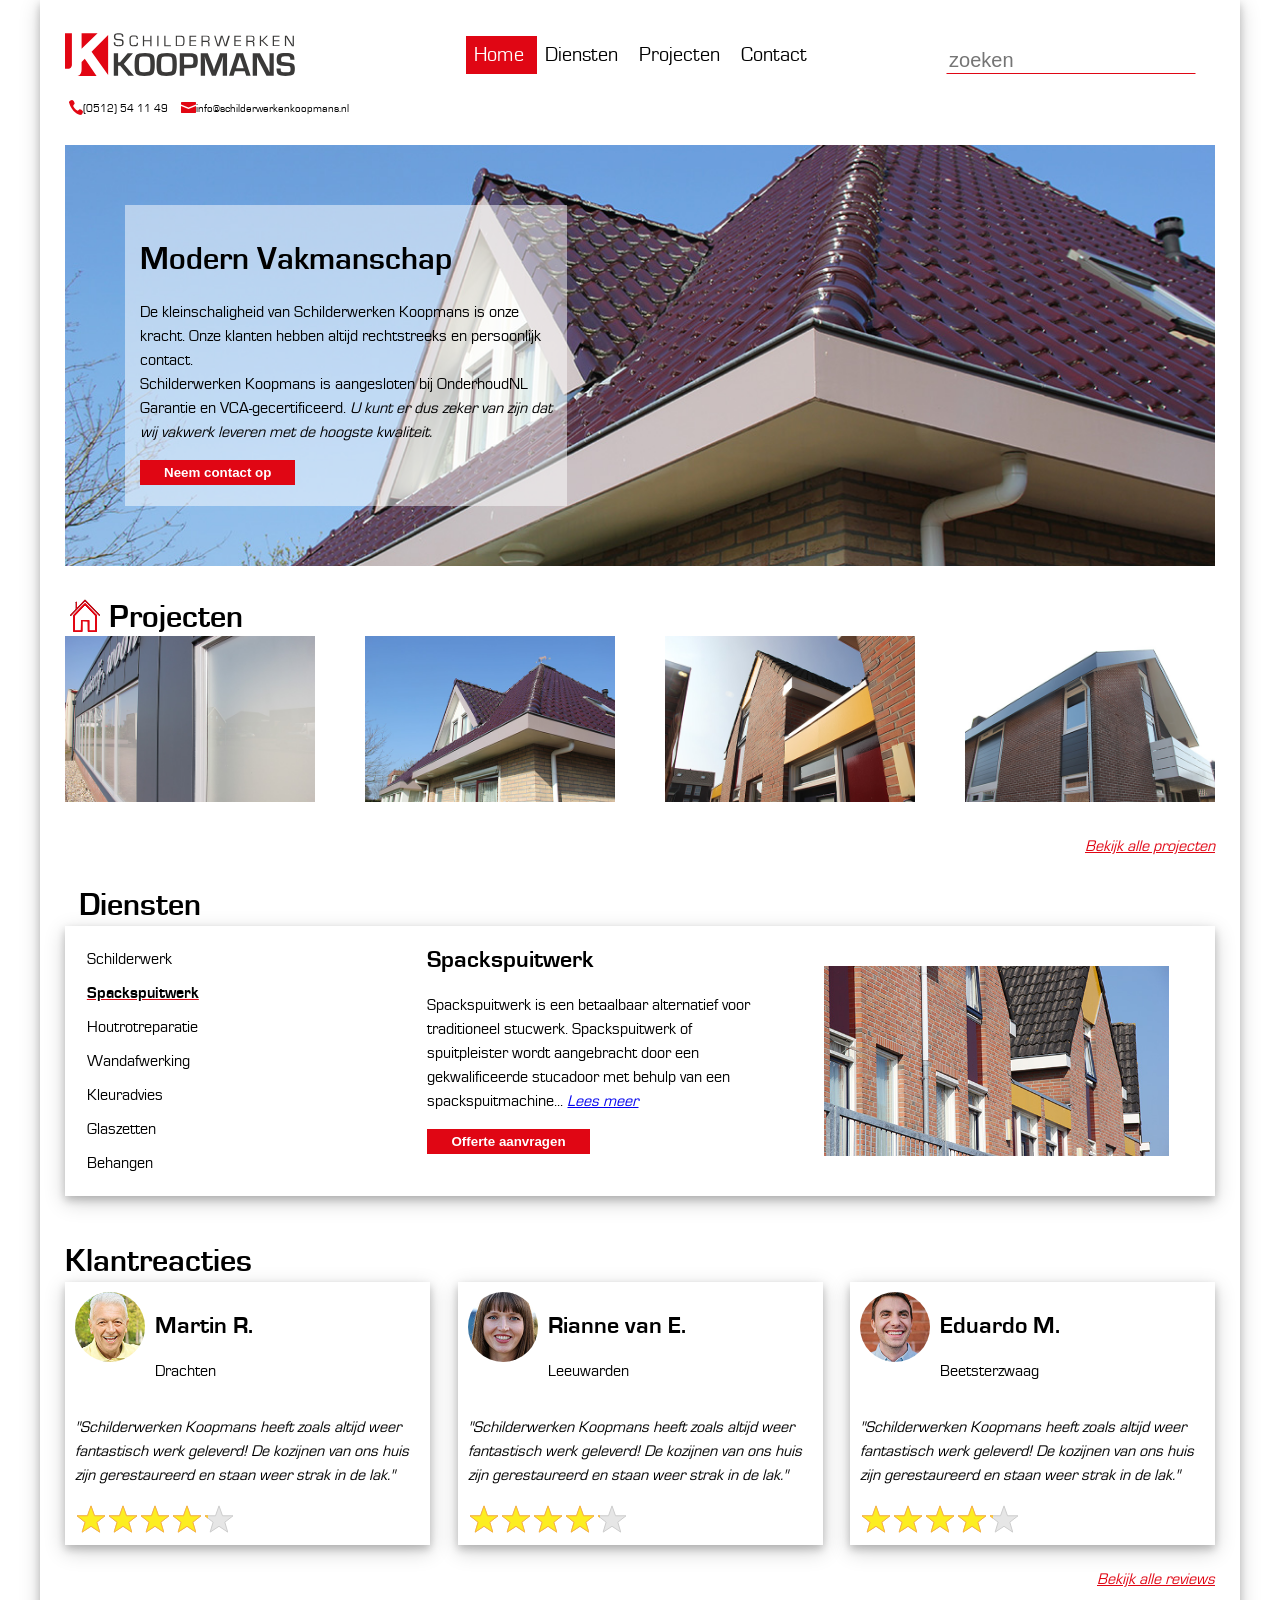
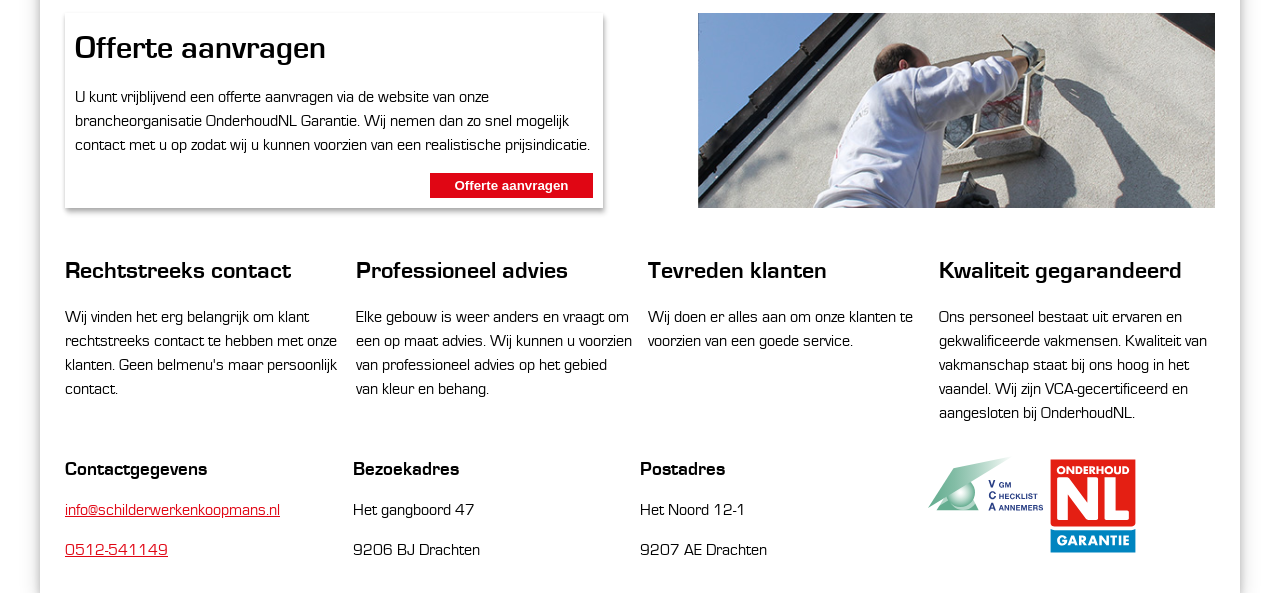
==== index.html @ 88da3d34 "Initial commit" ====
<!DOCTYPE html>
<html lang="nl">

<head>
	<meta charset="UTF-8">
	<meta name="viewport" content="width=device-width, initial-scale=1.0">
	<meta http-equiv="X-UA-Compatible" content="ie=edge">
	<title>Koopmans</title>

	<script src="https://code.jquery.com/jquery-3.2.1.min.js" integrity="sha256-hwg4gsxgFZhOsEEamdOYGBf13FyQuiTwlAQgxVSNgt4="
	 crossorigin="anonymous"></script>
	<script src="assets/libraries/blazy.min.js"></script>
	<script src="js/index.js"></script>

	<link rel="stylesheet" href="assets/fonts/et-line-font/et-line-font/style.css">
	<link rel="stylesheet" href="css/index.css">
</head>

<body>
	<div id="mainContainer">
		<header>
			<div id="headerImage">
				<img id="brandLogo" src="assets/logos/schilderwerken-koopmans-logo.svg" alt="schilderwerken-koopmans-logo">
			</div>
			<nav id="mainMenu">
				<ul>
					<li class="active">
						<a href="#">Home</a>
					</li>
					<li>
						<a href="#">Diensten</a>
					</li>
					<li>
						<a href="#">Projecten</a>
					</li>
					<li>
						<a href="#">Contact</a>
					</li>
				</ul>
			</nav>
			<div id="contactInfo">
				<ul>
					<li id="telephone">
						<img src="assets/icons/telephone-handset_red.svg" alt="telephone: ">(0512) 54 11 49</img>
					</li>
					<li id="email">
						<img src="assets/icons/little-envelope_red.svg" alt="email: ">info@schilderwerkenkoopmans.nl</img>
					</li>
				</ul>
			</div>
			<div id="search">
				<input id="searchBar" title="vul hier uw zoekterm in" type="text" placeholder="zoeken">
				<label label for="searchBar"><div id="searchIcon" class="icon-magnifying-glass"></div></label>
			</div>
		</header>
		<main>
			<div class="b-lazy" data-src="assets/fotos/hero-image.jpg" id="hero">
				<div id="heroText">
					<h1>Modern Vakmanschap</h1>
					<p>De kleinschaligheid van Schilderwerken Koopmans is onze kracht. Onze klanten hebben altijd rechtstreeks en persoonlijk
						contact.
						<br> Schilderwerken Koopmans is aangesloten bij OnderhoudNL Garantie en VCA-gecertificeerd.
						<em>
							U kunt er dus zeker van zijn dat wij vakwerk leveren met de hoogste kwaliteit.</em>
					</p>
					<button id="contactBtn">
						<b>Neem contact op</b>
					</button>
				</div>
			</div>
			<div id="projects">
				<div id="projectHeader">
					<img id="projectsIcon" src="assets/icons/if_home_430102_red.svg" alt="home icon">
					<h1>
						Projecten
					</h1>
				</div>

				<div id="projectImages">
					<div class="projectImage">
						<img class="b-lazy" data-src="assets/fotos/project-1.jpg" src="assets/fotos/placeholder.gif" alt="project image 1">
						<div class="imgDesc">
							<span class="icon-paintbrush paintbrush"></span>
							<br>
							<div class="imgDescText">
								Placeholder text
							</div>
						</div>
					</div>
					<div class="projectImage">
						<img class="b-lazy" data-src="assets/fotos/project-2.jpg" src="assets/fotos/placeholder.gif" alt="project image 2">
						<div class="imgDesc">
							<span class="icon-paintbrush paintbrush"></span>
							<br>
							<div class="imgDescText">
								Placeholder text
							</div>
						</div>
					</div>
					<div class="projectImage">
						<img class="b-lazy" data-src="assets/fotos/project-3.jpg" src="assets/fotos/placeholder.gif" alt="project image 3">
						<div class="imgDesc">
							<span class="icon-paintbrush paintbrush"></span>
							<br>
							<div class="imgDescText">
								Placeholder text
							</div>
						</div>
					</div>
					<div class="projectImage">
						<img class="b-lazy" data-src="assets/fotos/project-4.jpg" src="assets/fotos/placeholder.gif" alt="project image 4">
						<div class="imgDesc">
							<span class="icon-paintbrush paintbrush"></span>
							<br>
							<div class="imgDescText">
								Placeholder text
							</div>
						</div>
					</div>
				</div>
			</div>
			<div id="allProjects">
				<a id="projectsLink" href="#">
					<em>Bekijk alle projecten</em>
				</a>
			</div>
			<div id="services">
				<div id="servicesHeader">
					<span class="icon-paintbrush"></span>
					<h1>
						Diensten
					</h1>
				</div>
				<div id="serviceContent">
					<div id="serviceNav">

					</div>
					<div id="serviceDesc">
						<h2 id="serviceDescHeader">
							<b>Spackspuitwerk</b>
						</h2>
						<p id="serviceDescText">Spackspuitwerk is een betaalbaar alternatief voor traditioneel stucwerk. Spackspuitwerk of spuitpleister wordt aangebracht
							door een gekwalificeerde stucadoor met behulp van een spackspuitmachine...
							<a href="#">
								<em>Lees meer</em>
							</a>
						</p>
						<button id="serviceBtn">
							<b>Offerte aanvragen</b>
						</button>
					</div>
					<div class="b-lazy" data-src="assets/fotos/project-5.jpg" id="serviceImg">
					</div>
				</div>
			</div>
			<div id="reviews">
				<div id="reviewsHeader">
					<span id="reviewsIcon" class="icon-quote"></span>
					<h1>
						Klantreacties
					</h1>
				</div>
				<div id="reviewItems">
					<div class="reviewItem">
						<div class="reviewHeader">
							<div class="reviewIcon">
								<img data-src="assets/fotos/man2.jpg" src="assets/fotos/placeholder.gif" alt="user review image" class="img-rounded b-lazy">
							</div>
							<div class="reviewInfo">
								<h2>Martin R.</h2>
								<p>Drachten</p>
							</div>
						</div>
						<div class="reviewText">
							<p>
								<em>"Schilderwerken Koopmans heeft zoals altijd weer fantastisch werk geleverd! De kozijnen van ons huis zijn gerestaureerd
									en staan weer strak in de lak."</em>
							</p>
						</div>
						<div class="unratedStars b-lazy" data-src="assets/icons/star.svg">
							<div class="ratedStars b-lazy" data-src="assets/icons/star.svg">

							</div>
						</div>
					</div>
					<div class="reviewItem">
						<div class="reviewHeader">
							<div class="reviewIcon">
								<img data-src="assets/fotos/vrouw1.jpg" src="assets/fotos/placeholder.gif" alt="user review image" class="img-rounded b-lazy">
							</div>
							<div class="reviewInfo">
								<h2>Rianne van E.</h2>
								<p>Leeuwarden</p>
							</div>
						</div>
						<div class="reviewText">
							<p>
								<em>"Schilderwerken Koopmans heeft zoals altijd weer fantastisch werk geleverd! De kozijnen van ons huis zijn gerestaureerd
									en staan weer strak in de lak."</em>
							</p>
						</div>
						<div class="unratedStars b-lazy" data-src="assets/icons/star.svg">
							<div class="ratedStars b-lazy" data-src="assets/icons/star.svg">

							</div>
						</div>
					</div>
					<div class="reviewItem">
						<div class="reviewHeader">
							<div class="reviewIcon">
								<img data-src="assets/fotos/man1.jpg" src="assets/fotos/placeholder.gif" alt="user review image" class="img-rounded b-lazy">
							</div>
							<div class="reviewInfo">
								<h2>Eduardo M.</h2>
								<p>Beetsterzwaag</p>
							</div>
						</div>
						<div class="reviewText">
							<p>
								<em>"Schilderwerken Koopmans heeft zoals altijd weer fantastisch werk geleverd! De kozijnen van ons huis zijn gerestaureerd
									en staan weer strak in de lak."</em>
							</p>
						</div>
						<div class="unratedStars b-lazy" data-src="assets/icons/star.svg">
							<div class="ratedStars b-lazy" data-src="assets/icons/star.svg">

							</div>
						</div>
					</div>
				</div>
				<div id="allReviews">
					<a href="#">
						<em>Bekijk alle reviews</em>
					</a>
				</div>

			</div>
			<div id="quotations">
				<div id="quotationInfo">
					<div id="quotationsHeader">
						<span id="quotationsIcon" class="icon-document"></span>
						<h1>
							Offerte aanvragen
						</h1>
					</div>
					<p>U kunt vrijblijvend een offerte aanvragen via de website van onze brancheorganisatie OnderhoudNL Garantie. Wij nemen
						dan zo snel mogelijk contact met u op zodat wij u kunnen voorzien van een realistische prijsindicatie.
					</p>
					<button id="quotationBtn">
						<b>Offerte aanvragen</b>
					</button>
				</div>
				<div class="b-lazy" data-src="assets/fotos/schilder-raam.jpg" id="quotationImg">
				</div>
			</div>
			<div id="companyInfo">
				<div id="personalContactInfo" class="infoSection">
					<span class="icon-chat infoIcon"></span>
					<h2 class="infoHeader">Rechtstreeks contact</h2>
					<p>Wij vinden het erg belangrijk om klant rechtstreeks contact te hebben met onze klanten. Geen belmenu's maar persoonlijk
						contact.
					</p>
				</div>
				<div id="adviceInfo" class="infoSection">
					<span class="icon-streetsign infoIcon"></span>
					<h2 class="infoHeader">Professioneel advies</h2>
					<p>Elke gebouw is weer anders en vraagt om een op maat advies. Wij kunnen u voorzien van professioneel advies op het gebied
						van kleur en behang.</p>
				</div>
				<div id="serviceInfo" class="infoSection">
					<span class="icon-happy infoIcon"></span>
					<h2 class="infoHeader">Tevreden klanten</h2>
					<p>Wij doen er alles aan om onze klanten te voorzien van een goede service.</p>
				</div>
				<div id="qualityInfo" class="infoSection">
					<span class="icon-documents infoIcon"></span>
					<h2 class="infoHeader">Kwaliteit gegarandeerd</h2>
					<p>Ons personeel bestaat uit ervaren en gekwalificeerde vakmensen. Kwaliteit van vakmanschap staat bij ons hoog in het
						vaandel. Wij zijn VCA-gecertificeerd en aangesloten bij OnderhoudNL.</p>
				</div>
			</div>
		</main>
		<footer>
			<div id="contactInfoFooter" class="footerItem">
				<span class="icon-phone footerIcon"></span>
				<h3 class="footerHeader">Contactgegevens</h3>
				<p><a href="#">info@schilderwerkenkoopmans.nl</a></p>
				<p><a href="#">0512-541149</a></p>
			</div>
			<div id="visitaddress" class="footerItem">
				<span class="icon-map-pin footerIcon"></span>
				<h3 class="footerHeader">Bezoekadres</h3>
				<p>Het gangboord 47</p>
				<p>9206 BJ Drachten</p>
			</div>
			<div id="postaddress" class="footerItem">
				<span class="icon-envelope footerIcon"></span>
				<h3 class="footerHeader">Postadres</h3>
				<p>Het Noord 12-1</p>
				<p>9207 AE Drachten</p>
			</div>
			<div id="footerLogo" class="footerItem">
				<img class="b-lazy" id="VCALogo" data-src="assets/logos/VCA.svg" src="assets/fotos/placeholder.gif" alt="VCALogo">
				<img class="b-lazy" id="serviceGuaranteeLogo" data-src="assets/logos/onderhoudnl-garantie-logo-rgb.svg" src="assets/fotos/placeholder.gif"
				 alt="serviceGuaranteeLogo">
			</div>
		</footer>
	</div>
</body>

</html>
---- css/index.css ----
@font-face{font-family:'eurostile';src:url("../assets/fonts/webfontkit-eurostile/eurostile-webfont.woff2") format("woff2"),url("../assets/fonts/webfontkit-eurostile/eurostile-webfont.woff") format("woff");font-weight:normal;font-style:normal}@font-face{font-family:'eurostile';src:url("../assets/fonts/webfontkit-eurostileBold/eurostib-webfont.woff2") format("woff2"),url("../assets/fonts/webfontkit-eurostileBold/eurostib-webfont.woff") format("woff");font-weight:bold;font-style:normal}body{font-family:"eurostile","Arial",sans-serif;max-width:1200px;margin:auto;-webkit-box-shadow:0 4px 8px 0 rgba(0,0,0,0.2),0 6px 20px 0 rgba(0,0,0,0.19);box-shadow:0 4px 8px 0 rgba(0,0,0,0.2),0 6px 20px 0 rgba(0,0,0,0.19)}p{line-height:1.5em}header{display:grid;grid-template-columns:1fr;padding:15px;margin-bottom:25px}header li{display:inline}#headerImage{grid-row-start:1}#brandLogo{max-width:100%;height:auto}#mainMenu{grid-row-start:2;-ms-flex-item-align:center;align-self:center;justify-self:center;margin-top:20px;font-size:17px}#mainMenu ul{list-style-type:none;margin:0;padding:0}#mainMenu ul li{padding:8px}#mainMenu ul li a{text-decoration:none;color:#000}#mainMenu ul li:hover{background-color:#ff3d3d}#mainMenu ul li:hover a{color:#fff}#search{grid-row-start:4;-ms-flex-item-align:center;align-self:center;margin-top:10px;text-align:center}#search input{font-size:20px;width:60%;border:1px solid #fff;border-bottom:1px solid #e00614}#searchIcon{font-size:25px;vertical-align:middle;cursor:pointer}.active{background-color:#e00614;color:#fff}.selected{font-weight:bold;text-decoration:underline;-webkit-text-decoration-color:#e00614;text-decoration-color:#e00614}#contactInfo{font-size:11px;text-align:center;margin-top:20px}#contactInfo ul{margin:0;padding:0}#contactInfo img{width:3%;height:auto;vertical-align:text-bottom}main{display:grid;grid-template-columns:100%}#hero{background-size:cover;background-position:center}#heroText{background:rgba(255,255,255,0.5);padding:15px;text-align:center}#contactBtn{background-color:#e00614;color:#fff;cursor:pointer;border:none;padding:5px 24px;margin-bottom:6px;text-align:center}#projects{padding-top:30px;margin-bottom:15px}#projectsIcon{width:1.5em}#projectHeader{text-align:center}#projectHeader h1{display:inline}#projectImages{display:-webkit-box;display:-ms-flexbox;display:flex;-ms-flex-wrap:wrap;flex-wrap:wrap;-webkit-box-pack:justify;-ms-flex-pack:justify;justify-content:center}.projectImage{position:relative}.projectImage img{width:150px;height:auto;display:block}#allProjects{text-align:center;margin-bottom:25px}.imgDesc{display:none}.paintbrush{color:#e00614}#projectsLink{color:#e00614}#services{margin-bottom:15px}#servicesHeader{text-align:center}#servicesHeader span{color:#e00614;font-size:1.5em}#servicesHeader h1{display:inline}#serviceContent{display:-webkit-box;display:-ms-flexbox;display:flex;-ms-flex-pack:distribute;-webkit-box-pack:justify;justify-content:space-around;-webkit-box-shadow:0 4px 8px 0 rgba(0,0,0,0.2),0 6px 20px 0 rgba(0,0,0,0.19);box-shadow:0 4px 8px 0 rgba(0,0,0,0.2),0 6px 20px 0 rgba(0,0,0,0.19)}#serviceNav{width:40%}#serviceDesc{width:50%}#serviceImg{display:none;background-size:cover;background-position:center}#serviceNav ul{padding-left:0px}#serviceNav li{list-style-type:none;padding:8px 16px;display:block}#serviceNav li:hover{background-color:#e00614;cursor:pointer;color:#fff}#serviceBtn{background-color:#e00614;color:#FFFFFF;cursor:pointer;border:none;padding:5px 24px}#reviewsIcon{font-size:45px;color:#e00614}#reviews{padding-top:25px;margin-bottom:25px}#reviewsHeader{text-align:center}#reviewsHeader span{font-size:1.5em}#reviewsHeader h1{display:inline}#reviewItems{display:-webkit-box;display:-ms-flexbox;display:flex;-ms-flex-wrap:wrap;flex-wrap:wrap;-webkit-box-pack:justify;-ms-flex-pack:justify;justify-content:space-between}.reviewItem{max-width:100%;-webkit-box-shadow:0 4px 8px 0 rgba(0,0,0,0.2),0 6px 20px 0 rgba(0,0,0,0.19);box-shadow:0 4px 8px 0 rgba(0,0,0,0.2),0 6px 20px 0 rgba(0,0,0,0.19);padding:10px;margin-bottom:25px}.reviewHeader{display:-webkit-box;display:-ms-flexbox;display:flex}.unratedStars{height:32px;width:160px;background-size:auto 200%;background-repeat:repeat-x;background-position:bottom left}.ratedStars{height:32px;width:83%;background-size:auto 200%;background-repeat:repeat-x;background-position:top left}.img-rounded{width:70px;height:70px;-o-object-fit:cover;object-fit:cover;border-radius:50%}.reviewIcon{margin-right:10px}#allReviews{text-align:center}#allReviews a{color:#e00614}#quotations{display:-webkit-box;display:-ms-flexbox;display:flex;-ms-flex-wrap:wrap;flex-wrap:wrap;margin-bottom:35px}#quotationInfo{width:100%;padding:20px;text-align:center;-webkit-box-shadow:2px 5px 5px 0 rgba(0,0,0,0.2),0 2px 4px 0 rgba(0,0,0,0.19);box-shadow:2px 5px 5px 0 rgba(0,0,0,0.2),0 2px 4px 0 rgba(0,0,0,0.19)}#quotationImg{width:100%;height:200px;background-size:cover;background-position:center}#quotationsHeader{width:100%;text-align:center}#quotationsHeader span{font-size:1.5em;color:#e00614}#quotationsHeader h1{display:inline}#quotationBtn{background-color:#e00614;color:#fff;cursor:pointer;border:none;padding:5px 24px}#companyInfo{display:-webkit-box;display:-ms-flexbox;display:flex;-ms-flex-wrap:wrap;flex-wrap:wrap;-webkit-box-pack:justify;-ms-flex-pack:justify;justify-content:space-between;margin-bottom:15px}.infoSection{width:100%;text-align:center}.infoHeader{display:inline}.infoIcon{font-size:1.5em;color:#e00614}footer{display:grid;justify-items:center;text-align:center;line-height:1.5em}.footerItem{width:80%;margin-bottom:15px}.footerHeader{display:inline}#contactInfoFooter a{color:#e00614}.footerIcon{color:#e00614;font-size:1.5em}#VCALogo{width:30%;vertical-align:top}#serviceGuaranteeLogo{width:25%}@media (min-width: 600px) and (max-width: 1920px){header{grid-template-columns:repeat(4, 1fr);-webkit-box-pack:center;-ms-flex-pack:center;justify-content:center;margin:0px 25px;padding:30px 0}#headerImage{grid-column-start:1;grid-row:1/1}#brandLogo{max-width:80%}#mainMenu{grid-column:2/4;grid-row-start:1;margin-top:0;font-size:20px}#contactInfo img{width:5%;height:auto}#telephone{padding-right:10px}#search{grid-row-start:1;grid-column-start:4}#search input{width:85%}#hero{padding:60px}#heroText{width:40%;text-align:left}main{-webkit-box-pack:center;-ms-flex-pack:center;justify-content:center;margin:0px 25px}#companyIntro{margin-top:15px}#servicesHeader span{margin:0 7px;font-size:2.5em}#projectImages{-webkit-box-pack:justify;-ms-flex-pack:justify;justify-content:space-between;margin-bottom:20px}.projectImage:hover .imgDesc{opacity:0.7}.imgDesc{display:initial;position:absolute;top:0;bottom:0;left:0;right:0;height:auto;width:100%;opacity:0;-webkit-transition:.5s ease;transition:.5s ease;background-color:#fff;border:1px solid #e00614}.imgDescText{font-weight:bolder;color:#e00614;position:absolute;top:65%;left:50%;-webkit-transform:translate(-50%, -50%);transform:translate(-50%, -50%);-ms-transform:translate(-50%, -50%)}#projectsIcon{width:2.5em;vertical-align:bottom}#projectHeader{text-align:left}.projectImage img{width:250px;height:auto}#projectsLink{float:right}.paintbrush{font-size:45px;position:absolute;top:25%;left:40%;-webkit-transform:rotate(-45deg);transform:rotate(-45deg)}#servicesHeader{display:inline}#serviceNav,#serviceDesc,#serviceImg{width:30%}#serviceImg{display:initial;margin:40px}#reviewsHeader{text-align:left}#reviewsHeader span{font-size:2.5em}.reviewItem{max-width:30%}#allReviews a{float:right;text-align:left}#quotations{-webkit-box-pack:justify;-ms-flex-pack:justify;justify-content:space-between;-ms-flex-line-pack:center;align-content:center}#quotationsHeader{text-align:left}#quotationsHeader span{font-size:2.5em}#quotationInfo{width:45%;padding:10px;text-align:left}#quotationBtn{float:right}#quotationImg{width:45%;height:auto}.infoSection{width:24%;text-align:left}.infoIcon{font-size:2.5em}footer{grid-template-columns:repeat(4, 1fr);justify-items:left;text-align:left;margin:0px 25px}#VCALogo{width:50%}#serviceGuaranteeLogo{width:40%}}@media (min-width: 600px) and (max-width: 900px){header{display:grid;grid-template-columns:1fr;padding-top:15px}header li{display:inline}#headerImage{grid-row-start:1;grid-column:1/5}#brandLogo{max-width:100%;height:auto}#mainMenu{grid-row-start:2;grid-column-start:1;-ms-flex-item-align:center;align-self:center;justify-self:center;margin-top:20px;font-size:1.3em}#contactInfo{grid-row-start:3}#contactInfo img{width:3%;height:auto}#search{grid-row-start:4;grid-column-start:1;-ms-flex-item-align:center;align-self:center;margin-top:10px;text-align:center}#search input{width:60%}main{margin:0px}.projectImage img{width:150px;height:auto}.imgDesc{display:none}#serviceNav{width:40%}#serviceDesc{width:50%}#serviceImg{display:none}.reviewItem{max-width:100%;padding:10px;text-align:center}.reviewHeader{width:40%;padding-top:20px;margin:auto;justify-content:center}#allReviews{text-align:center}#quotations{margin-bottom:35px}#quotationImg{height:auto}#companyInfo{justify-content:space-around}.infoSection{width:40%}footer{grid-template-columns:repeat(2, 0.5fr);justify-items:center;text-align:center;margin:0px}}@media (min-width: 900px) and (max-width: 1200px) and (orientation: landscape){.projectImage img{width:200px;height:auto}.imgDesc{display:none}#serviceImg{display:initial}#quotations{margin-bottom:35px}}
/*# sourceMappingURL=index.css.map */
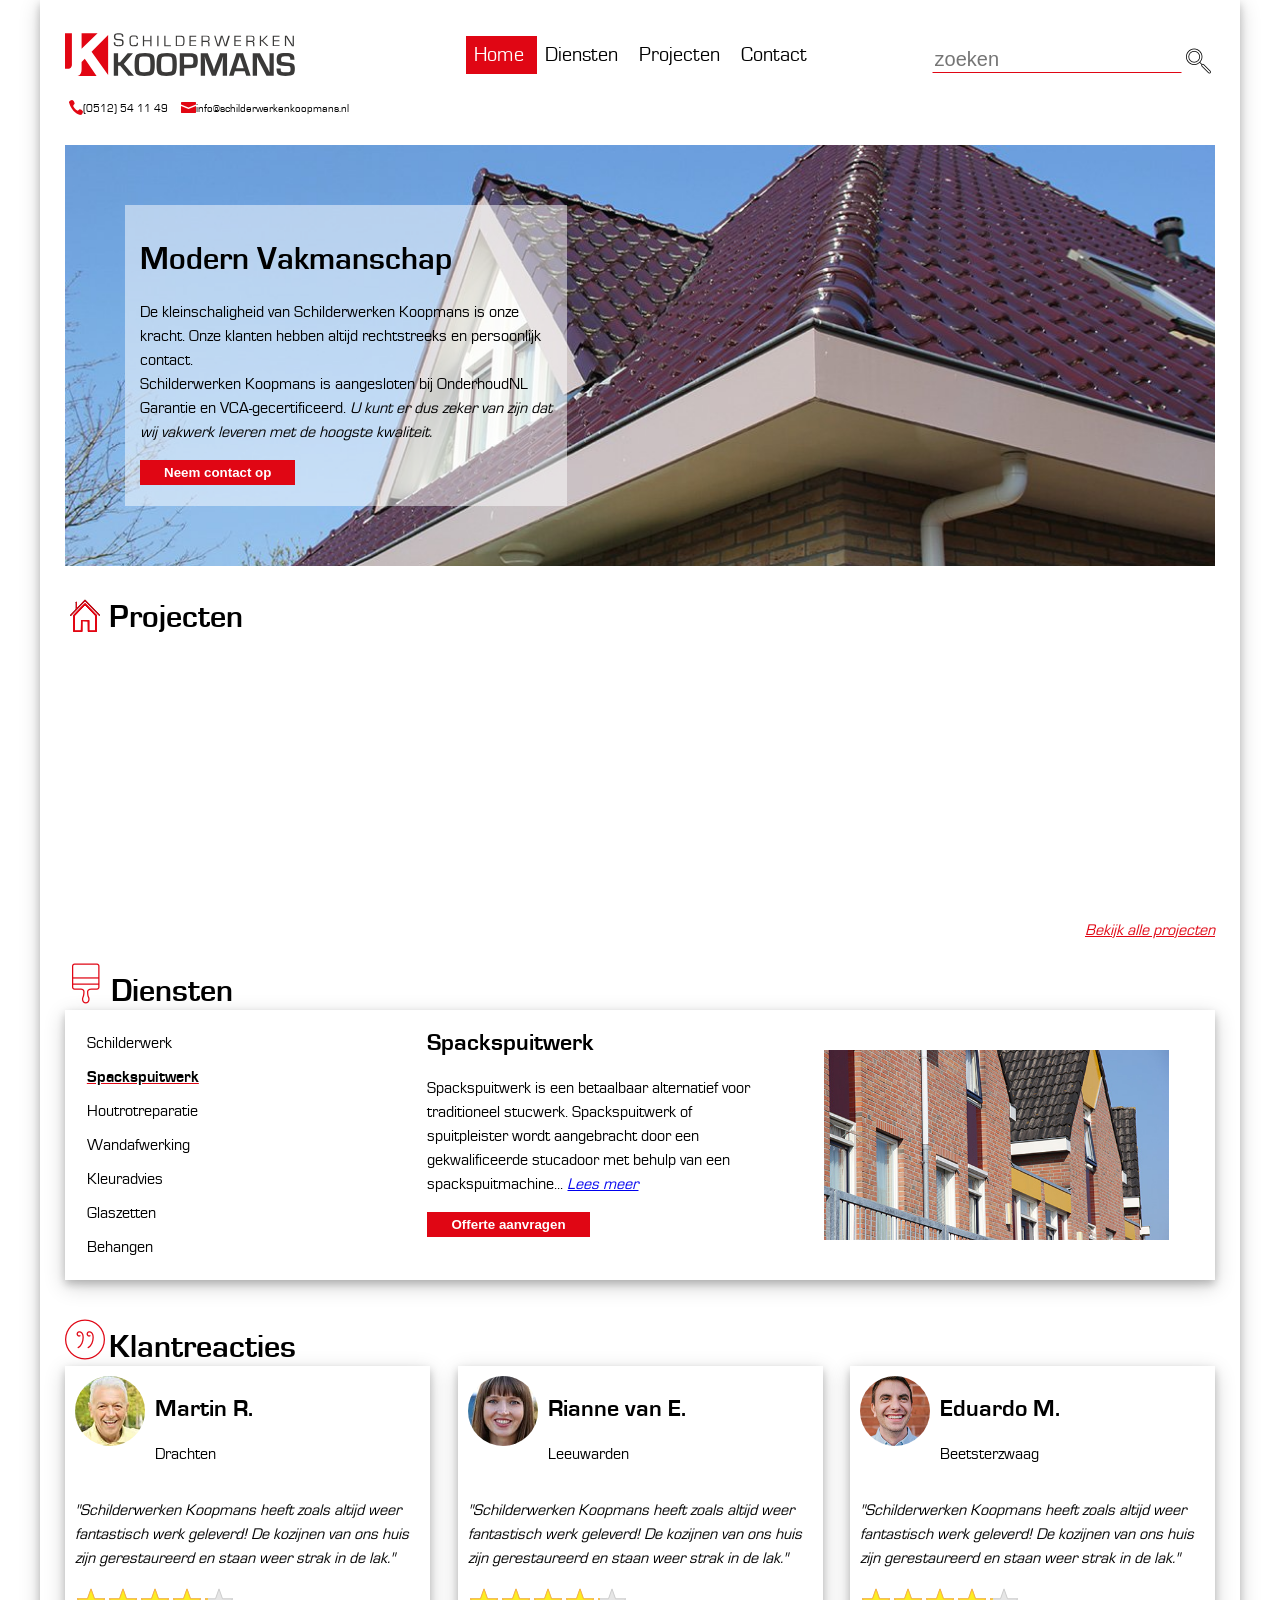
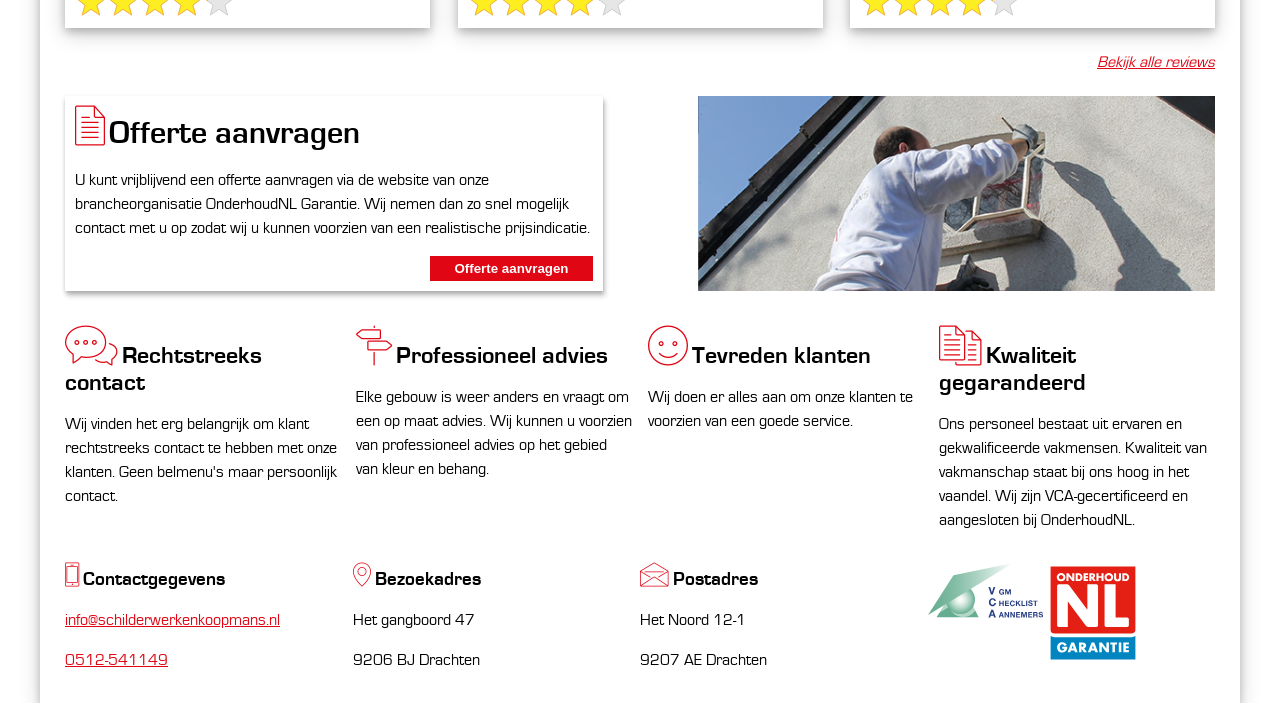
==== commit 00d89036: "Speed optimization" ====
--- a/index.html
+++ b/index.html
@@ -2,18 +2,280 @@
 <html lang="nl">
 
 <head>
+
 	<meta charset="UTF-8">
 	<meta name="viewport" content="width=device-width, initial-scale=1.0">
 	<meta http-equiv="X-UA-Compatible" content="ie=edge">
-	<title>Koopmans</title>
-
-	<script src="https://code.jquery.com/jquery-3.2.1.min.js" integrity="sha256-hwg4gsxgFZhOsEEamdOYGBf13FyQuiTwlAQgxVSNgt4="
-	 crossorigin="anonymous"></script>
-	<script src="assets/libraries/blazy.min.js"></script>
-	<script src="js/index.js"></script>
-
-	<link rel="stylesheet" href="assets/fonts/et-line-font/et-line-font/style.css">
-	<link rel="stylesheet" href="css/index.css">
+	<title>Schilderwerken Koopmans</title>
+
+	<script type="text/javascript">
+		(function (q, m) { "function" === typeof define && define.amd ? define(m) : "object" === typeof exports ? module.exports = m() : q.Blazy = m() })(this, function () { function q(b) { var c = b._util; c.elements = E(b.options); c.count = c.elements.length; c.destroyed && (c.destroyed = !1, b.options.container && l(b.options.container, function (a) { n(a, "scroll", c.validateT) }), n(window, "resize", c.saveViewportOffsetT), n(window, "resize", c.validateT), n(window, "scroll", c.validateT)); m(b) } function m(b) { for (var c = b._util, a = 0; a < c.count; a++) { var d = c.elements[a], e; a: { var g = d; e = b.options; var p = g.getBoundingClientRect(); if (e.container && y && (g = g.closest(e.containerClass))) { g = g.getBoundingClientRect(); e = r(g, f) ? r(p, { top: g.top - e.offset, right: g.right + e.offset, bottom: g.bottom + e.offset, left: g.left - e.offset }) : !1; break a } e = r(p, f) } if (e || t(d, b.options.successClass)) b.load(d), c.elements.splice(a, 1), c.count-- , a-- } 0 === c.count && b.destroy() } function r(b, c) { return b.right >= c.left && b.bottom >= c.top && b.left <= c.right && b.top <= c.bottom } function z(b, c, a) { if (!t(b, a.successClass) && (c || a.loadInvisible || 0 < b.offsetWidth && 0 < b.offsetHeight)) if (c = b.getAttribute(u) || b.getAttribute(a.src)) { c = c.split(a.separator); var d = c[A && 1 < c.length ? 1 : 0], e = b.getAttribute(a.srcset), g = "img" === b.nodeName.toLowerCase(), p = (c = b.parentNode) && "picture" === c.nodeName.toLowerCase(); if (g || void 0 === b.src) { var h = new Image, w = function () { a.error && a.error(b, "invalid"); v(b, a.errorClass); k(h, "error", w); k(h, "load", f) }, f = function () { g ? p || B(b, d, e) : b.style.backgroundImage = 'url("' + d + '")'; x(b, a); k(h, "load", f); k(h, "error", w) }; p && (h = b, l(c.getElementsByTagName("source"), function (b) { var c = a.srcset, e = b.getAttribute(c); e && (b.setAttribute("srcset", e), b.removeAttribute(c)) })); n(h, "error", w); n(h, "load", f); B(h, d, e) } else b.src = d, x(b, a) } else "video" === b.nodeName.toLowerCase() ? (l(b.getElementsByTagName("source"), function (b) { var c = a.src, e = b.getAttribute(c); e && (b.setAttribute("src", e), b.removeAttribute(c)) }), b.load(), x(b, a)) : (a.error && a.error(b, "missing"), v(b, a.errorClass)) } function x(b, c) { v(b, c.successClass); c.success && c.success(b); b.removeAttribute(c.src); b.removeAttribute(c.srcset); l(c.breakpoints, function (a) { b.removeAttribute(a.src) }) } function B(b, c, a) { a && b.setAttribute("srcset", a); b.src = c } function t(b, c) { return -1 !== (" " + b.className + " ").indexOf(" " + c + " ") } function v(b, c) { t(b, c) || (b.className += " " + c) } function E(b) { var c = []; b = b.root.querySelectorAll(b.selector); for (var a = b.length; a--; c.unshift(b[a])); return c } function C(b) { f.bottom = (window.innerHeight || document.documentElement.clientHeight) + b; f.right = (window.innerWidth || document.documentElement.clientWidth) + b } function n(b, c, a) { b.attachEvent ? b.attachEvent && b.attachEvent("on" + c, a) : b.addEventListener(c, a, { capture: !1, passive: !0 }) } function k(b, c, a) { b.detachEvent ? b.detachEvent && b.detachEvent("on" + c, a) : b.removeEventListener(c, a, { capture: !1, passive: !0 }) } function l(b, c) { if (b && c) for (var a = b.length, d = 0; d < a && !1 !== c(b[d], d); d++); } function D(b, c, a) { var d = 0; return function () { var e = +new Date; e - d < c || (d = e, b.apply(a, arguments)) } } var u, f, A, y; return function (b) { if (!document.querySelectorAll) { var c = document.createStyleSheet(); document.querySelectorAll = function (a, b, d, h, f) { f = document.all; b = []; a = a.replace(/\[for\b/gi, "[htmlFor").split(","); for (d = a.length; d--;) { c.addRule(a[d], "k:v"); for (h = f.length; h--;)f[h].currentStyle.k && b.push(f[h]); c.removeRule(0) } return b } } var a = this, d = a._util = {}; d.elements = []; d.destroyed = !0; a.options = b || {}; a.options.error = a.options.error || !1; a.options.offset = a.options.offset || 100; a.options.root = a.options.root || document; a.options.success = a.options.success || !1; a.options.selector = a.options.selector || ".b-lazy"; a.options.separator = a.options.separator || "|"; a.options.containerClass = a.options.container; a.options.container = a.options.containerClass ? document.querySelectorAll(a.options.containerClass) : !1; a.options.errorClass = a.options.errorClass || "b-error"; a.options.breakpoints = a.options.breakpoints || !1; a.options.loadInvisible = a.options.loadInvisible || !1; a.options.successClass = a.options.successClass || "b-loaded"; a.options.validateDelay = a.options.validateDelay || 25; a.options.saveViewportOffsetDelay = a.options.saveViewportOffsetDelay || 50; a.options.srcset = a.options.srcset || "data-srcset"; a.options.src = u = a.options.src || "data-src"; y = Element.prototype.closest; A = 1 < window.devicePixelRatio; f = {}; f.top = 0 - a.options.offset; f.left = 0 - a.options.offset; a.revalidate = function () { q(a) }; a.load = function (a, b) { var c = this.options; void 0 === a.length ? z(a, b, c) : l(a, function (a) { z(a, b, c) }) }; a.destroy = function () { var a = this._util; this.options.container && l(this.options.container, function (b) { k(b, "scroll", a.validateT) }); k(window, "scroll", a.validateT); k(window, "resize", a.validateT); k(window, "resize", a.saveViewportOffsetT); a.count = 0; a.elements.length = 0; a.destroyed = !0 }; d.validateT = D(function () { m(a) }, a.options.validateDelay, a); d.saveViewportOffsetT = D(function () { C(a.options.offset) }, a.options.saveViewportOffsetDelay, a); C(a.options.offset); l(a.options.breakpoints, function (a) { if (a.width >= window.screen.width) return u = a.src, !1 }); setTimeout(function () { q(a) }) } });
+	</script>
+
+	<script type="application/ld+json">
+		{
+			"@context": "http://schema.org",
+			"@type": "Organization",
+			"url": "http://www.example.com",
+			"name": "Schilderwerken Koopmans",
+			"contactPoint": {
+    		"@type": "ContactPoint",
+			"telephone": "+31 0512 54 11 49",
+			"email": "info@schilderwerkenkoopmans.nl", 
+    		"contactType": "Sales contact point"
+  			}
+		}
+	</script>
+
+	<script type="text/javascript">
+		function lazyLoadImg() {
+			var bLazy = new Blazy({
+				success: function (ele) {
+					console.log('image loaded');
+				}
+				, error: function (ele, msg) {
+					if (msg === 'missing') {
+						console.log('data-src missing');
+					}
+					else if (msg === 'invalid') {
+						console.log('data-src invalid');
+					}
+				}
+			});
+		}
+		lazyLoadImg();
+	</script>
+
+	<style>
+		@charset 'utf-8';
+
+		@font-face{font-family:'et-line';src:url('assets/fonts/et-line-font/fonts/et-line.eot');src:url('assets/fonts/et-line-font/fonts/et-line.eot?#iefix') format('embedded-opentype'), url('assets/fonts/et-line-font/fonts/et-line.woff') format('woff'), url('assets/fonts/et-line-font/fonts/et-line.ttf') format('truetype'), url('assets/fonts/et-line-font/fonts/et-line.svg#et-line') format('svg');font-weight:normal;font-style:normal}[data-icon]:before{font-family:'et-line';content:attr(data-icon);speak:none;font-weight:normal;font-variant:normal;text-transform:none;line-height:1;-webkit-font-smoothing:antialiased;-moz-osx-font-smoothing:grayscale;display:inline-block}.icon-mobile,.icon-laptop,.icon-desktop,.icon-tablet,.icon-phone,.icon-document,.icon-documents,.icon-search,.icon-clipboard,.icon-newspaper,.icon-notebook,.icon-book-open,.icon-browser,.icon-calendar,.icon-presentation,.icon-picture,.icon-pictures,.icon-video,.icon-camera,.icon-printer,.icon-toolbox,.icon-briefcase,.icon-wallet,.icon-gift,.icon-bargraph,.icon-grid,.icon-expand,.icon-focus,.icon-edit,.icon-adjustments,.icon-ribbon,.icon-hourglass,.icon-lock,.icon-megaphone,.icon-shield,.icon-trophy,.icon-flag,.icon-map,.icon-puzzle,.icon-basket,.icon-envelope,.icon-streetsign,.icon-telescope,.icon-gears,.icon-key,.icon-paperclip,.icon-attachment,.icon-pricetags,.icon-lightbulb,.icon-layers,.icon-pencil,.icon-tools,.icon-tools-2,.icon-scissors,.icon-paintbrush,.icon-magnifying-glass,.icon-circle-compass,.icon-linegraph,.icon-mic,.icon-strategy,.icon-beaker,.icon-caution,.icon-recycle,.icon-anchor,.icon-profile-male,.icon-profile-female,.icon-bike,.icon-wine,.icon-hotairballoon,.icon-globe,.icon-genius,.icon-map-pin,.icon-dial,.icon-chat,.icon-heart,.icon-cloud,.icon-upload,.icon-download,.icon-target,.icon-hazardous,.icon-piechart,.icon-speedometer,.icon-global,.icon-compass,.icon-lifesaver,.icon-clock,.icon-aperture,.icon-quote,.icon-scope,.icon-alarmclock,.icon-refresh,.icon-happy,.icon-sad,.icon-facebook,.icon-twitter,.icon-googleplus,.icon-rss,.icon-tumblr,.icon-linkedin,.icon-dribbble{font-family:'et-line';speak:none;font-style:normal;font-weight:normal;font-variant:normal;text-transform:none;line-height:1;-webkit-font-smoothing:antialiased;-moz-osx-font-smoothing:grayscale;display:inline-block}.icon-mobile:before{content:"\e000"}.icon-laptop:before{content:"\e001"}.icon-desktop:before{content:"\e002"}.icon-tablet:before{content:"\e003"}.icon-phone:before{content:"\e004"}.icon-document:before{content:"\e005"}.icon-documents:before{content:"\e006"}.icon-search:before{content:"\e007"}.icon-clipboard:before{content:"\e008"}.icon-newspaper:before{content:"\e009"}.icon-notebook:before{content:"\e00a"}.icon-book-open:before{content:"\e00b"}.icon-browser:before{content:"\e00c"}.icon-calendar:before{content:"\e00d"}.icon-presentation:before{content:"\e00e"}.icon-picture:before{content:"\e00f"}.icon-pictures:before{content:"\e010"}.icon-video:before{content:"\e011"}.icon-camera:before{content:"\e012"}.icon-printer:before{content:"\e013"}.icon-toolbox:before{content:"\e014"}.icon-briefcase:before{content:"\e015"}.icon-wallet:before{content:"\e016"}.icon-gift:before{content:"\e017"}.icon-bargraph:before{content:"\e018"}.icon-grid:before{content:"\e019"}.icon-expand:before{content:"\e01a"}.icon-focus:before{content:"\e01b"}.icon-edit:before{content:"\e01c"}.icon-adjustments:before{content:"\e01d"}.icon-ribbon:before{content:"\e01e"}.icon-hourglass:before{content:"\e01f"}.icon-lock:before{content:"\e020"}.icon-megaphone:before{content:"\e021"}.icon-shield:before{content:"\e022"}.icon-trophy:before{content:"\e023"}.icon-flag:before{content:"\e024"}.icon-map:before{content:"\e025"}.icon-puzzle:before{content:"\e026"}.icon-basket:before{content:"\e027"}.icon-envelope:before{content:"\e028"}.icon-streetsign:before{content:"\e029"}.icon-telescope:before{content:"\e02a"}.icon-gears:before{content:"\e02b"}.icon-key:before{content:"\e02c"}.icon-paperclip:before{content:"\e02d"}.icon-attachment:before{content:"\e02e"}.icon-pricetags:before{content:"\e02f"}.icon-lightbulb:before{content:"\e030"}.icon-layers:before{content:"\e031"}.icon-pencil:before{content:"\e032"}.icon-tools:before{content:"\e033"}.icon-tools-2:before{content:"\e034"}.icon-scissors:before{content:"\e035"}.icon-paintbrush:before{content:"\e036"}.icon-magnifying-glass:before{content:"\e037"}.icon-circle-compass:before{content:"\e038"}.icon-linegraph:before{content:"\e039"}.icon-mic:before{content:"\e03a"}.icon-strategy:before{content:"\e03b"}.icon-beaker:before{content:"\e03c"}.icon-caution:before{content:"\e03d"}.icon-recycle:before{content:"\e03e"}.icon-anchor:before{content:"\e03f"}.icon-profile-male:before{content:"\e040"}.icon-profile-female:before{content:"\e041"}.icon-bike:before{content:"\e042"}.icon-wine:before{content:"\e043"}.icon-hotairballoon:before{content:"\e044"}.icon-globe:before{content:"\e045"}.icon-genius:before{content:"\e046"}.icon-map-pin:before{content:"\e047"}.icon-dial:before{content:"\e048"}.icon-chat:before{content:"\e049"}.icon-heart:before{content:"\e04a"}.icon-cloud:before{content:"\e04b"}.icon-upload:before{content:"\e04c"}.icon-download:before{content:"\e04d"}.icon-target:before{content:"\e04e"}.icon-hazardous:before{content:"\e04f"}.icon-piechart:before{content:"\e050"}.icon-speedometer:before{content:"\e051"}.icon-global:before{content:"\e052"}.icon-compass:before{content:"\e053"}.icon-lifesaver:before{content:"\e054"}.icon-clock:before{content:"\e055"}.icon-aperture:before{content:"\e056"}.icon-quote:before{content:"\e057"}.icon-scope:before{content:"\e058"}.icon-alarmclock:before{content:"\e059"}.icon-refresh:before{content:"\e05a"}.icon-happy:before{content:"\e05b"}.icon-sad:before{content:"\e05c"}.icon-facebook:before{content:"\e05d"}.icon-twitter:before{content:"\e05e"}.icon-googleplus:before{content:"\e05f"}.icon-rss:before{content:"\e060"}.icon-tumblr:before{content:"\e061"}.icon-linkedin:before{content:"\e062"}.icon-dribbble:before{content:"\e063"}
+
+		@font-face {
+			font-family: 'eurostile';
+			src: url("assets/fonts/webfontkit-eurostile/eurostile-webfont.woff2") format("woff2"), url("assets/fonts/webfontkit-eurostile/eurostile-webfont.woff") format("woff");
+			font-weight: normal;
+			font-style: normal
+		}
+
+		@font-face {
+			font-family: 'eurostile';
+			src: url("assets/fonts/webfontkit-eurostileBold/eurostib-webfont.woff2") format("woff2"), url("assets/fonts/webfontkit-eurostileBold/eurostib-webfont.woff") format("woff");
+			font-weight: bold;
+			font-style: normal
+		}
+
+		body {
+			font-family: "eurostile", "Arial", sans-serif;
+			max-width: 1200px;
+			margin: auto;
+			-webkit-box-shadow: 0 4px 8px 0 rgba(0, 0, 0, 0.2), 0 6px 20px 0 rgba(0, 0, 0, 0.19);
+			box-shadow: 0 4px 8px 0 rgba(0, 0, 0, 0.2), 0 6px 20px 0 rgba(0, 0, 0, 0.19)
+		}
+
+		p {
+			line-height: 1.5em
+		}
+
+		header {
+			display: grid;
+			grid-template-columns: 1fr;
+			padding: 15px;
+			margin-bottom: 25px
+		}
+
+		header li {
+			display: inline
+		}
+
+		#headerImage {
+			grid-row-start: 1
+		}
+
+		#brandLogo {
+			max-width: 100%;
+			height: auto
+		}
+
+		#mainMenu {
+			grid-row-start: 2;
+			-ms-flex-item-align: center;
+			align-self: center;
+			justify-self: center;
+			margin-top: 20px;
+			font-size: 17px
+		}
+
+		#mainMenu ul {
+			list-style-type: none;
+			margin: 0;
+			padding: 0
+		}
+
+		#mainMenu ul li {
+			padding: 8px
+		}
+
+		#mainMenu ul li a {
+			text-decoration: none;
+			color: #000
+		}
+
+		#mainMenu ul li:hover {
+			background-color: #ff3d3d
+		}
+
+		#mainMenu ul li:hover a {
+			color: #fff
+		}
+
+		#search {
+			grid-row-start: 4;
+			-ms-flex-item-align: center;
+			align-self: center;
+			margin-top: 10px;
+			text-align: center
+		}
+
+		#search input {
+			font-size: 20px;
+			width: 60%;
+			border: 1px solid #fff;
+			border-bottom: 1px solid #e00614
+		}
+
+		#searchIcon {
+			font-size: 25px;
+			vertical-align: middle;
+			cursor: pointer
+		}
+
+		.active {
+			background-color: #e00614;
+			color: #fff
+		}
+
+		.selected {
+			font-weight: bold;
+			text-decoration: underline;
+			-webkit-text-decoration-color: #e00614;
+			text-decoration-color: #e00614
+		}
+
+		#contactInfo {
+			font-size: 11px;
+			text-align: center;
+			margin-top: 20px
+		}
+
+		#contactInfo ul {
+			margin: 0;
+			padding: 0
+		}
+
+		#contactInfo img {
+			width: 3%;
+			height: auto;
+			vertical-align: text-bottom
+		}
+
+		main {
+			display: grid;
+			grid-template-columns: 100%
+		}
+
+		#hero {
+			background-image: url('assets/fotos/hero-image.jpg');
+			background-size: cover;
+			background-position: center
+		}
+
+		#heroText {
+			background: rgba(255, 255, 255, 0.5);
+			padding: 15px;
+			text-align: center
+		}
+
+		#contactBtn {
+			background-color: #e00614;
+			color: #fff;
+			cursor: pointer;
+			border: none;
+			padding: 5px 24px;
+			margin-bottom: 6px;
+			text-align: center
+		}
+
+		@media (min-width: 600px) and (max-width: 1920px) {
+			header {
+				grid-template-columns: repeat(4, 1fr);
+				-webkit-box-pack: center;
+				-ms-flex-pack: center;
+				justify-content: center;
+				margin: 0px 25px;
+				padding: 30px 0;
+			}
+
+			#headerImage {
+				grid-column-start: 1;
+				grid-row: 1/1;
+			}
+
+			#brandLogo {
+				max-width: 80%;
+			}
+
+			#mainMenu {
+				grid-column: 2/4;
+				grid-row-start: 1;
+				margin-top: 0;
+				font-size: 20px;
+			}
+
+			#contactInfo {
+
+				img {
+					width: 5%;
+					height: auto;
+				}
+			}
+
+			#telephone {
+				padding-right: 10px;
+			}
+
+			#search {
+				grid-row-start: 1;
+				grid-column-start: 4;
+
+				input {
+					width: 85%;
+				}
+			}
+
+			#hero {
+				padding: 60px;
+			}
+
+			#heroText {
+				width: 40%;
+				text-align: left;
+			}
+
+			/* MAIN */
+			main {
+				-webkit-box-pack: center;
+				-ms-flex-pack: center;
+				justify-content: center;
+				margin: 0px 25px;
+			}
+
+			#companyIntro {
+				margin-top: 15px;
+			}
+		}
+	</style>
+	<!-- <link rel="stylesheet" href="assets/fonts/et-line-font/et-line-font/style.css"> -->
 </head>
 
 <body>
@@ -50,11 +312,13 @@
 			</div>
 			<div id="search">
 				<input id="searchBar" title="vul hier uw zoekterm in" type="text" placeholder="zoeken">
-				<label label for="searchBar"><div id="searchIcon" class="icon-magnifying-glass"></div></label>
+				<label label for="searchBar">
+					<div id="searchIcon" class="icon-magnifying-glass"></div>
+				</label>
 			</div>
 		</header>
 		<main>
-			<div class="b-lazy" data-src="assets/fotos/hero-image.jpg" id="hero">
+			<div id="hero">
 				<div id="heroText">
 					<h1>Modern Vakmanschap</h1>
 					<p>De kleinschaligheid van Schilderwerken Koopmans is onze kracht. Onze klanten hebben altijd rechtstreeks en persoonlijk
@@ -284,8 +548,12 @@
 			<div id="contactInfoFooter" class="footerItem">
 				<span class="icon-phone footerIcon"></span>
 				<h3 class="footerHeader">Contactgegevens</h3>
-				<p><a href="#">info@schilderwerkenkoopmans.nl</a></p>
-				<p><a href="#">0512-541149</a></p>
+				<p>
+					<a href="#">info@schilderwerkenkoopmans.nl</a>
+				</p>
+				<p>
+					<a href="#">0512-541149</a>
+				</p>
 			</div>
 			<div id="visitaddress" class="footerItem">
 				<span class="icon-map-pin footerIcon"></span>
@@ -306,6 +574,36 @@
 			</div>
 		</footer>
 	</div>
+	<script type="text/javascript">
+		function loadScript(url, callback) {
+			var script = document.createElement("script")
+			script.type = "text/javascript";
+
+			if (script.readyState) {
+				// handle IE
+				script.onreadystatechange = function () {
+					if (script.readyState == "loaded" || script.readyState == "complete") {
+						script.onreadystatechange = null;
+						callback();
+					}
+				};
+			} else {
+				// handle other browsers
+				script.onload = function () {
+					callback();
+				};
+			}
+
+			script.src = url;
+			document.getElementsByTagName("head")[0].appendChild(script);
+		}
+
+		loadScript('assets/libraries/jquery-3.2.1.min.js', function () {
+				loadScript('js/index.js', function () {
+					console.log('all JS files loaded');
+				});
+		});
+	</script>
 </body>
 
 </html>
